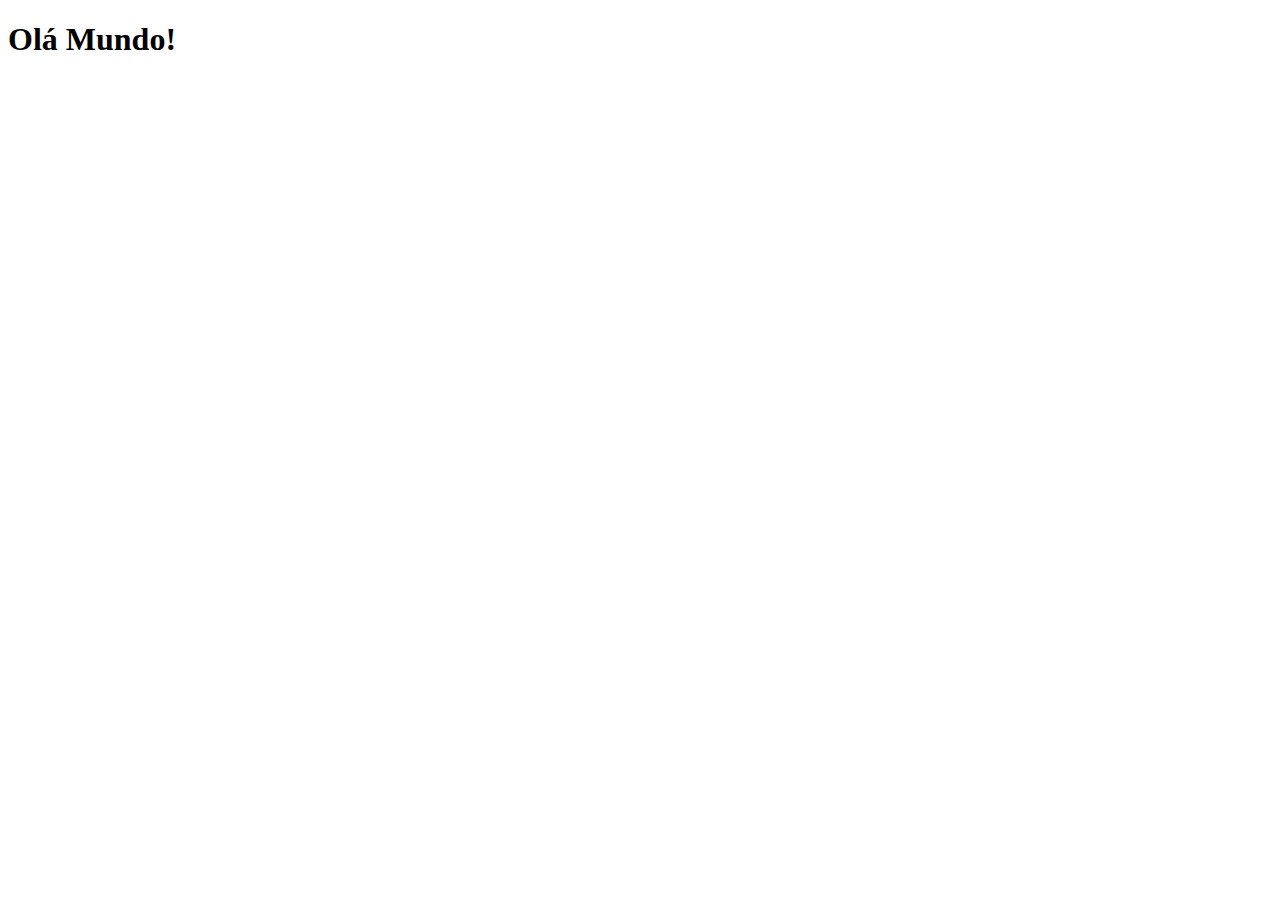
==== index.html @ 22d4f662 "criei a página principal" ====
<!DOCTYPE html>
<html lang="pt-br">
<head>
  <meta charset="UTF-8">
  <meta name="viewport" content="width=device-width, initial-scale=1.0">
  <title>Projeto Rede Sociais</title>
</head>
<body>
  <h1>Olá Mundo!</h1>
</body>
</html>
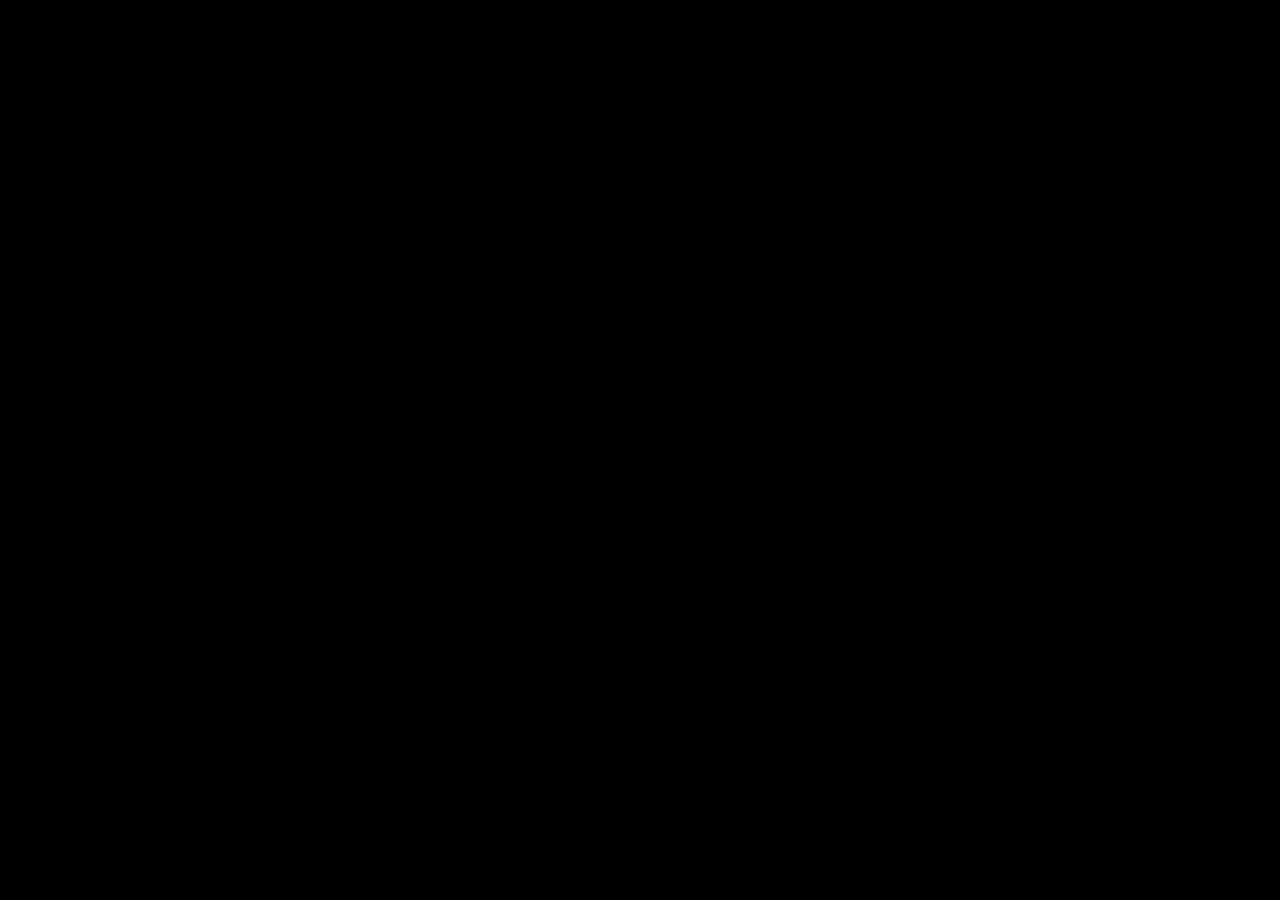
==== commit 5205a7ee: "Atualizei projeto-social" ====
--- a/index.html
+++ b/index.html
@@ -1,11 +1,16 @@
 <!DOCTYPE html>
 <html lang="pt-br">
-<head>
-  <meta charset="UTF-8">
-  <meta name="viewport" content="width=device-width, initial-scale=1.0">
-  <title>Projeto Rede Sociais</title>
-</head>
-<body>
-  <h1>Olá Mundo!</h1>
-</body>
-</html>+  <head>
+    <meta charset="UTF-8" />
+    <meta name="viewport" content="width=device-width, initial-scale=1.0" />
+    <link rel="shortcut icon" href="favicon.ico" type="image/x-icon" />
+    <link rel="stylesheet" href="estilos/style.css" />
+    <title>Projeto Rede Sociais</title>
+  </head>
+  <body>
+    <main>
+      <section id="telefone"></section>
+      <section id="redes-sociais"></section>
+    </main>
+  </body>
+</html>
--- a/estilos/style.css
+++ b/estilos/style.css
@@ -0,0 +1,32 @@
+@charset "utf-8";
+
+* {
+  margin: 0px;
+  padding: 0px;
+  font-family: Arial, Helvetica, sans-serif;
+}
+
+html, body {
+  height: 100vh;
+  width: 100vw;
+  background-color: black;
+}
+
+body {
+  background: url('../imagens/fundo-madeira.jpg;)
+}
+
+main {
+  position: relative;
+  height: 100vh;
+}
+
+section#telefone {
+  position: absolute;
+  top: 50%;
+  left: 50%;
+transform: translate(-50%, -50%);
+  height: 627px;
+  width: 311px;
+  background: url(../imagens/frame-iphone.png) no-repeat;
+}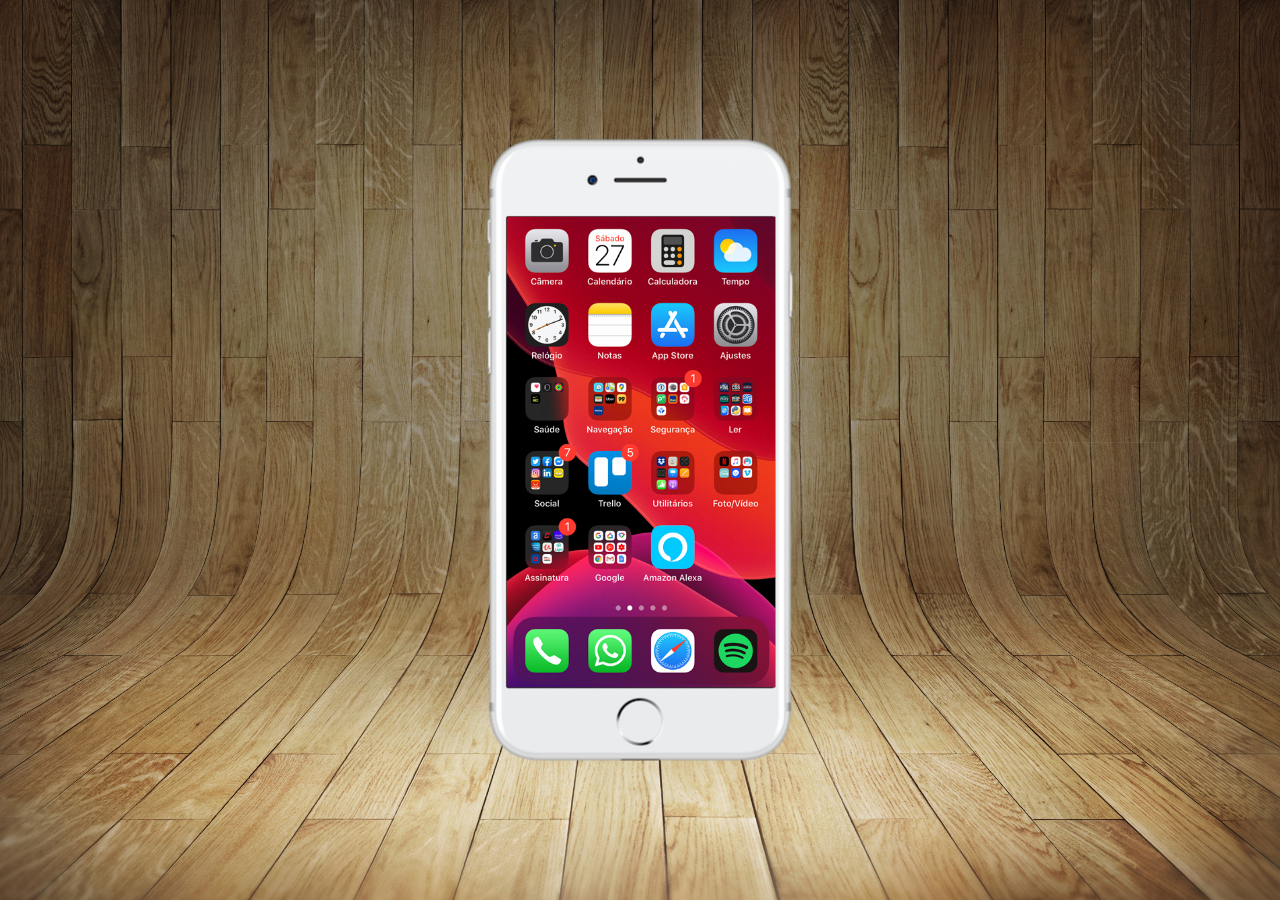
==== commit bc2ed9f2: "criei a tela home" ====
--- a/index.html
+++ b/index.html
@@ -9,8 +9,12 @@
   </head>
   <body>
     <main>
-      <section id="telefone"></section>
-      <section id="redes-sociais"></section>
+      <section id="telefone">
+<iframe src="home.html" name="tela" id="tela" frameborder="0"></iframe>
+      </section>
+      <section id="redes-sociais">
+
+      </section>
     </main>
   </body>
 </html>
--- a/estilos/style.css
+++ b/estilos/style.css
@@ -13,7 +13,9 @@
 }
 
 body {
-  background: url('../imagens/fundo-madeira.jpg;)
+  background: url('../imagens/fundo-madeira.jpg') no-repeat top center;
+  background-size: cover;
+  background-attachment: fixed;
 }
 
 main {
@@ -29,4 +31,12 @@
   height: 627px;
   width: 311px;
   background: url(../imagens/frame-iphone.png) no-repeat;
+}
+
+iframe#tela {
+  position: relative;
+  top: 80px;
+  left: 22px;
+  width: 269px;
+  height: 471px;
 }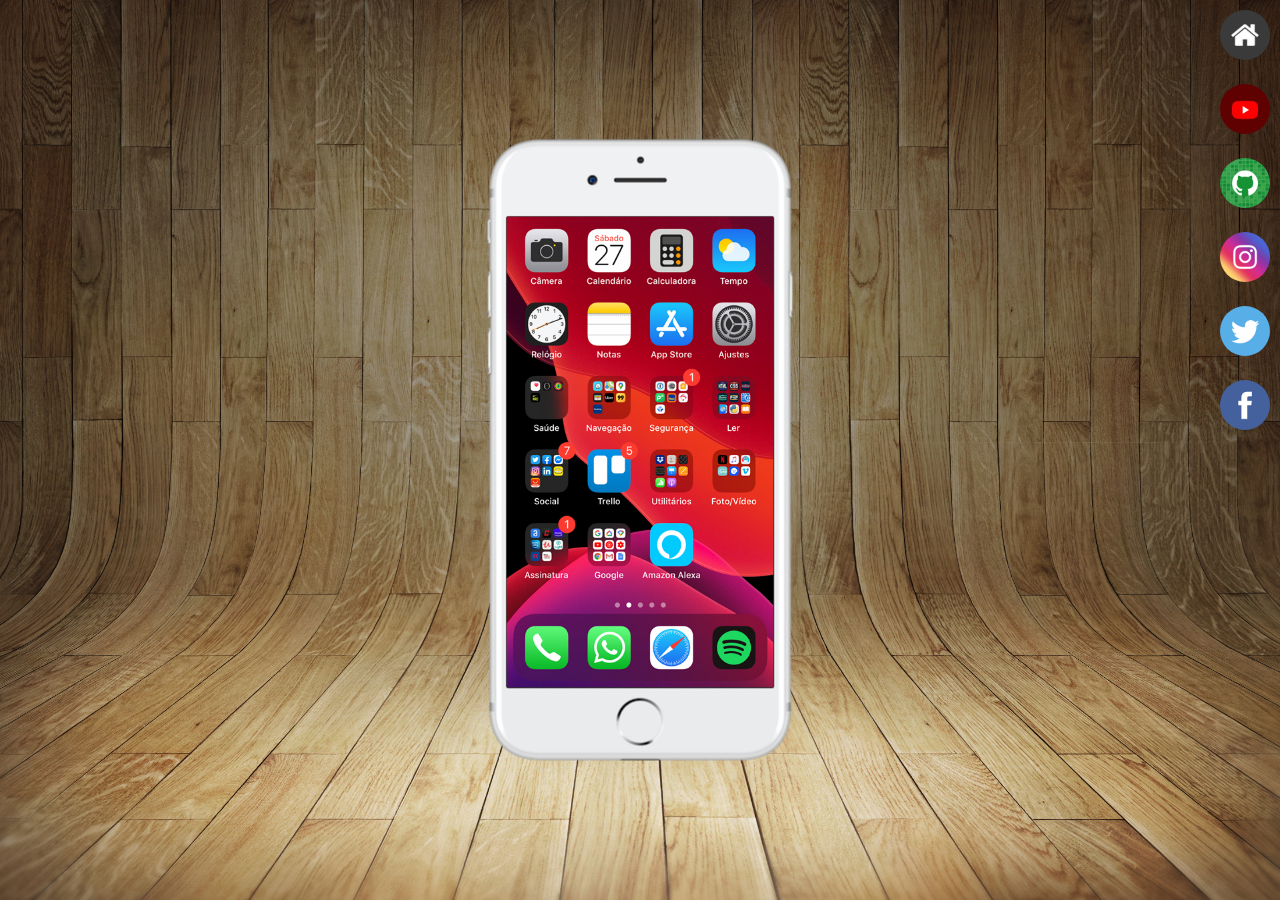
==== commit 4ac671be: "Fiz a tela do Youtube e do GitHub" ====
--- a/index.html
+++ b/index.html
@@ -10,10 +10,19 @@
   <body>
     <main>
       <section id="telefone">
-<iframe src="home.html" name="tela" id="tela" frameborder="0"></iframe>
+        <iframe src="home.html" name="tela" id="tela" frameborder="0">
+          Seu navegador não é compatível com isso.
+        </iframe>
       </section>
       <section id="redes-sociais">
-
+        <a href="home.html" target="tela"><img src="imagens/logo-home.jpg" alt="Home"</a><br>
+        <a href="youtube.html" target="tela"><img src="imagens/logo-youtube.jpg" alt="Youtube"></a><br>
+        <a href="github.html" target="tela"><img src="imagens/logo-github.jpg" alt="GitHub"></a><br>
+         <a href="#" target="tela"><img src="imagens/logo-instagram.jpg" alt="Instagram"></a><br>
+        <a href="#" target="tela"
+          ><img src="imagens/logo-twitter.jpg" alt="X/Twitter"
+        /></a><br>
+       <a href="#" target="tela"><img src="imagens/logo-facebook.jpg" alt="Facebook"></a>
       </section>
     </main>
   </body>
--- a/estilos/style.css
+++ b/estilos/style.css
@@ -37,6 +37,25 @@
   position: relative;
   top: 80px;
   left: 22px;
-  width: 269px;
+  width: 267px;
   height: 471px;
+}
+
+section#redes-sociais {
+  text-align: right;
+}
+
+section#redes-sociais img {
+  width: 50px;
+  margin: 10px;
+  border-radius: 50%;
+  box-shadow: 2px 2px 5px rgba(0, 0, 0, 0,400);
+  box-sizing: border-box;
+}
+
+section#redes-sociais img;hover {
+  border: 2px solid rgba(255,255,255,0.637);
+  transform: translate(-3px);
+  box-shadow: 5px 5px 10px rgba(0, 0, 0.623);
+  transition: transform .3s, border 1s;
 }